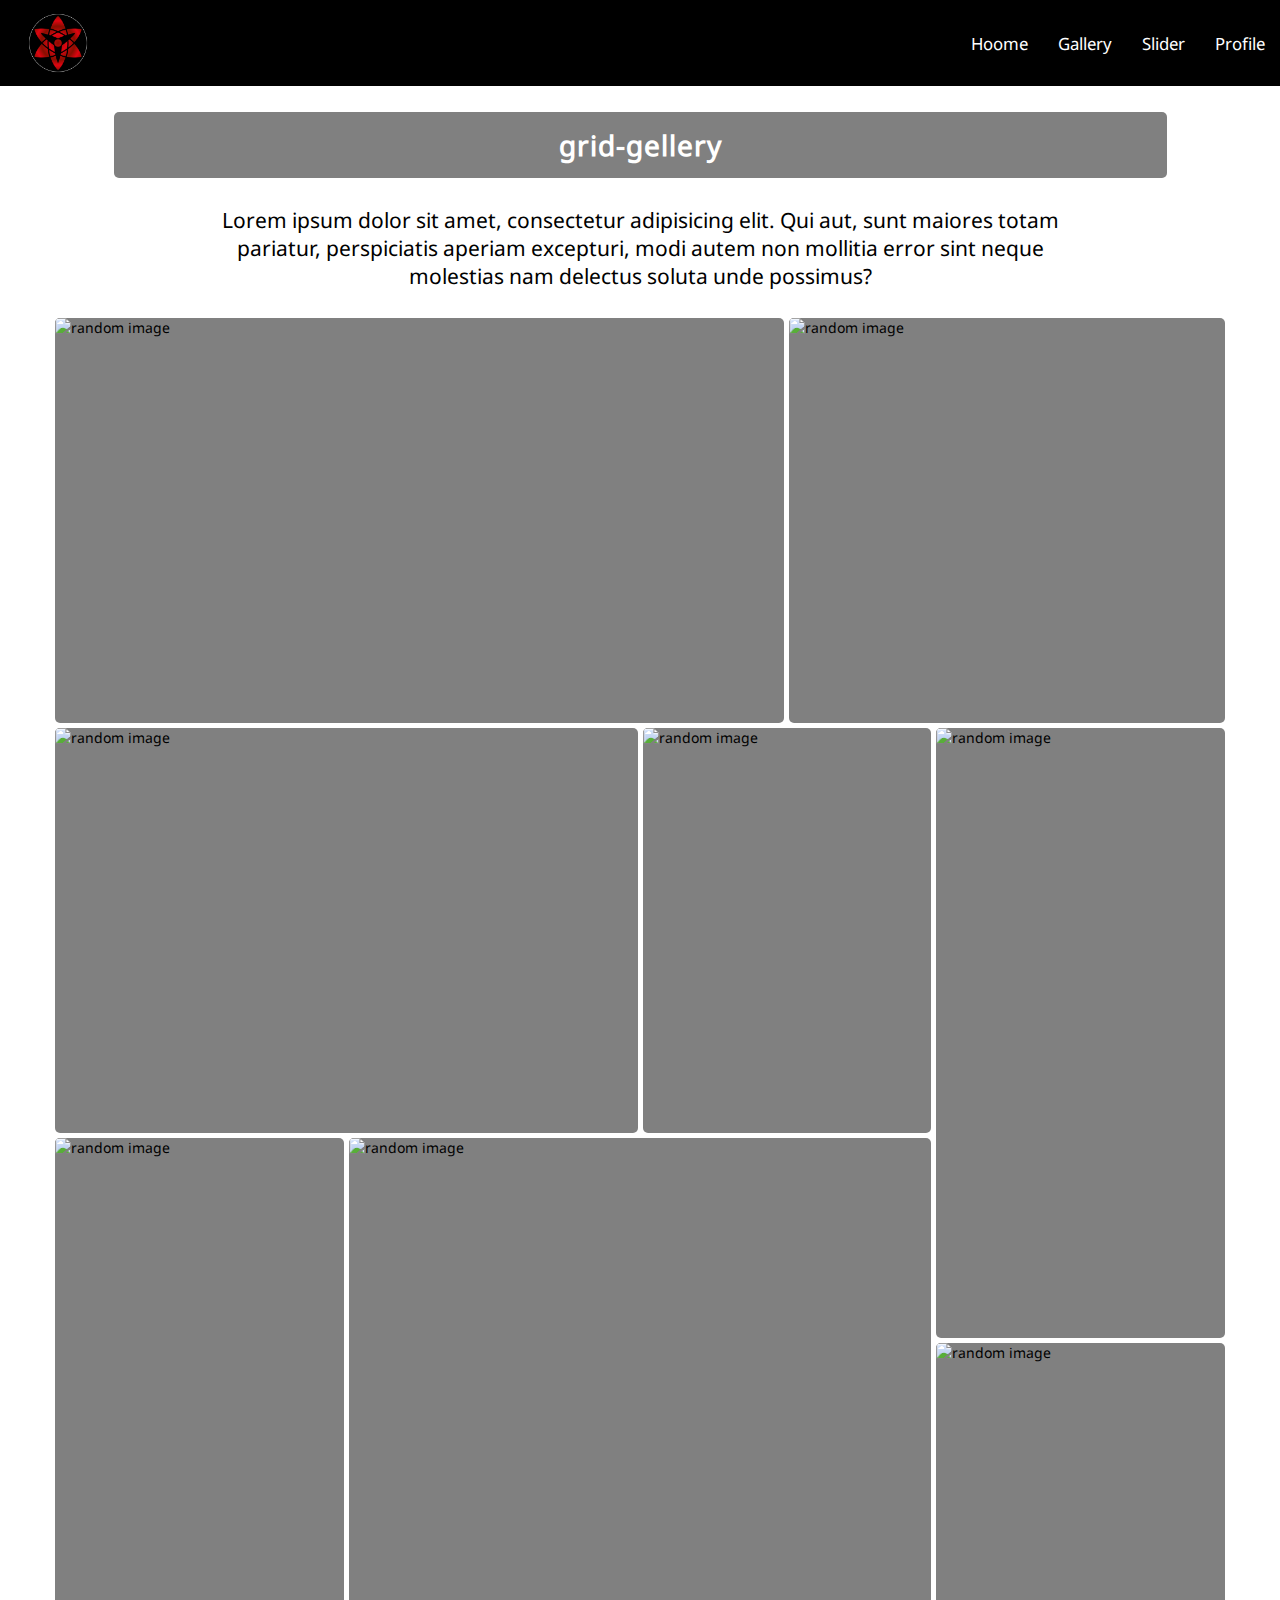
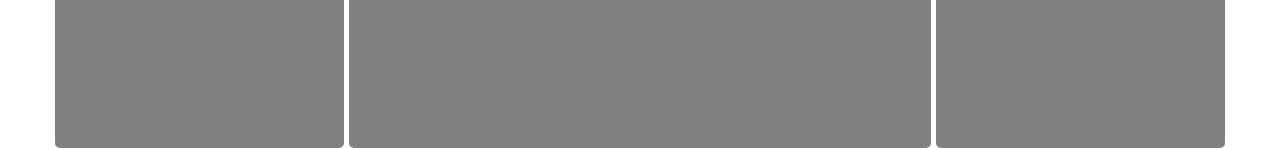
==== gallery.html @ 98350bcf "ad slider" ====
<!DOCTYPE html>
<html lang="en">
  <head>
    <meta charset="UTF-8" />
    <meta http-equiv="X-UA-Compatible" content="IE=edge" />
    <meta name="viewport" content="width=device-width, initial-scale=1.0" />
    <title>Gallery</title>
    <link rel="preconnect" href="https://fonts.googleapis.com" />
    <link rel="preconnect" href="https://fonts.gstatic.com" crossorigin />
    <link
      href="https://fonts.googleapis.com/css2?family=Noto+Sans+Buhid&display=swap"
      rel="stylesheet"
    />
    <link rel="stylesheet" href="./css/style.css" />
    <link rel="stylesheet" href="./css/gallery.css"/>
    <script src="./js/index.js" defer></script>
  </head>
  <body>
    <header class="header">
      <div class="container header-container">
        <a href="./index.html" class="header-logo">
          <img src="./img/logo.png" alt="logo" />
        </a>
        <nav class="header-nav">
          <ul class="nav-list">
            <li class="nav-item"><a href="./index.html" class="nav-link">Hoome</a></li>
            <li class="nav-item"><a href="./gallery.html" class="nav-link">Gallery</a></li>
            <li class="nav-item"><a href="./slider.html" class="nav-link">Slider</a></li>
            <li class="nav-item"><a href="#" class="nav-link">Profile</a></li>
          </ul>
        </nav>
        <button class="burger ">
          <div class="burger__line"></div>
          <div class="burger__line"></div>
          <div class="burger__line"></div>
        </button>
      </div>
    </header>

    <!----------------------------------------------------------------------->

    <main class="gallery">
      <div class="container gallery-container">
        <h1 class="gallery-header">grid-gellery</h1>
        <p class="gallery-description">
          Lorem ipsum dolor sit amet, consectetur adipisicing elit. Qui aut,
          sunt maiores totam pariatur, perspiciatis aperiam excepturi, modi
          autem non mollitia error sint neque molestias nam delectus soluta unde
          possimus?
        </p>
        <div class="gallery-images">
          <div class="gallery-element w-5 h-2">
            <img
              src="https://source.unsplash.com/random/1920x1080/?arts-culture"
              alt="random image"
              class="gallery-img"
            />
            <h2 class="gallery-text">culture</h2>
          </div>
          <div class="gallery-element w-3 h-2">
            <img
              src="https://source.unsplash.com/random/1920x1080/?people"
              alt="random image"
              class="gallery-img"
            />
            <h2 class="gallery-text">people</h2>
          </div>
          <div class="gallery-element w-4 h-2">
            <img
              src="https://source.unsplash.com/random/1920x1080/?film"
              alt="random image"
              class="gallery-img"
            />
            <h2 class="gallery-text">film</h2>
          </div>
          <div class="gallery-element w-2 h-2">
            <img
              src="https://source.unsplash.com/random/1920x1080/?nature"
              alt="random image"
              class="gallery-img"
            />
            <h2 class="gallery-text">nature</h2>
          </div>
          <div class="gallery-element w-2 h-3">
            <img
              src="https://source.unsplash.com/random/1920x1080/?wallpapers"
              alt="random image"
              class="gallery-img"
            />
            <h2 class="gallery-text">wallpapers</h2>
          </div>
          <div class="gallery-element w-2 h-3">
            <img
              src="https://source.unsplash.com/random/1920x1080/?architecture"
              alt="random image"
              class="gallery-img"
            />
            <h2 class="gallery-text">architecture</h2>
          </div>
          <div class="gallery-element w-4 h-3">
            <img
              src="https://source.unsplash.com/random/1920x1080/?travel"
              alt="random image"
              class="gallery-img"
            />
            <h2 class="gallery-text">travel</h2>
          </div>
          <div class="gallery-element w-2 h-2">
            <img
              src="https://source.unsplash.com/random/1920x1080/?animals"
              alt="random image"
              class="gallery-img"
            />
            <h2 class="gallery-text">animals</h2>
          </div>
        </div>
      </div>
    </main>
  </body>
</html>
---- css/style.css ----
* {
  margin: 0;
  padding: 0;
  box-sizing: border-box;
}

body, html {
  font-size: 14px;
  font-family: "Noto Sans Buhid", sans-serif;
  min-height: 100vh;
}


h1 {
  text-align: center;
}

a {
  color: inherit;
  text-decoration: none;
}

img {
  max-width: 100%;
  display: block;
}

ul {
  list-style: none;
}
main{
  padding-top: 8rem;
   }

.container {
  margin: 0 auto;
  padding-inline: 15px;
}

.header {
  background-color: rgb(0, 0, 0);
  z-index: 10;
  position: fixed;
  top: 0;
  left: 0;
  right: 0;
}

/* =======MENU============================================================= */

.header-container {
  display: flex;
  justify-content: space-between;
  align-items: center;
}

.header-logo {
  display: block;
  width: 86px;
}

.nav-list {
  display: flex;
  gap: 30px;
}

.nav-link {
  color: white;
  font-size: 1.2rem;
}

.burger {
  border: none;
  background-color: transparent;
  width: 40px;
  height: 20px;
  position: relative;
  display: none;
}

.burger__line {
  width: 100%;
  height: 3px;
  background-color: white;
  position: absolute;
  transition: 0.5s;
}

.burger__line:nth-child(1) {
  top: 0;
}

.burger__line:nth-child(2) {
  transform: translateY(-50%);
}

.burger__line:nth-child(3) {
  bottom: 0;
}

.burger.active .burger__line:nth-child(1) {
  top: 50%;
  transform: rotate(45deg) translateY(-50%);
}

.burger.active .burger__line:nth-child(2) {
  opacity: 0;
}

.burger.active .burger__line:nth-child(3) {
  bottom: 50%;
  transform: rotate(-45deg) translateY(50%);
}

@media (max-width:650px){
  .burger{
    display: block;
    position: relative;
  }
  .header-nav{
    position: fixed;
    inset: 0 0 0 50%;
    transform: translateY(-100%);
    background-color: rgb(31, 34, 61);
    z-index: -1;
    display: flex;
    justify-content: center;
    align-items: center;
    transition: transform 1.2s;
  }
  .nav-list{
   flex-direction: column;
  }
  .header-nav.active{
    transform: translateY(0);
    
  }
}

/* ========================================================================================== */
---- css/gallery.css ----
.gallery-container {
      max-width: 1200px;
    }
    
    .gallery-header {
      margin-inline: auto;
      margin-bottom: 2rem;
      padding: 1rem 2rem;
      color: white;
      background-color: gray;
      border-radius: 5px;
      width: 90%;
      transition: 0.5s;
      letter-spacing: 1px;
    
    }
    
    .gallery-description {
      text-align: center;
      width: 75%;
      margin: 2rem auto;
      font-size: 1.5rem;
    }
    
    .gallery-header:hover {
      width: 100%;
      letter-spacing: 4px;
    }
    
    .gallery-images {
      justify-content: center;
      display: grid;
      gap: 5px;
      grid-auto-rows: 200px;
      grid-template-columns: repeat(8, 1fr);
    }
    
    .gallery-element {
      background-color: gray;
      border-radius: 5px;
      position: relative;
      overflow: hidden;
    }
    
    .gallery-element::after {
      content: "";
      position: absolute;
      width: 100%;
      height: 100%;
      top: 100%;
      left: 0;
      z-index: 2;
      background-color: rgba(0, 0, 0, 0.507);
      transition: 0.5s;
    }
    
    .gallery-element:hover::after {
      top: 0;
    }
    
    .gallery-img {
      width: 100%;
      height: 100%;
      object-fit: cover;
      object-position: center;
      z-index: 1;
      transition: 1.5s;
    }
    
    .gallery-element:hover .gallery-img {
      transform: scale(1.2);
      color: rgba(0, 0, 0, 0.5);
    }
    
    .gallery-text {
      position: absolute;
      top: 0%;
      left: 50%;
      transform: translate(-50%, -50%);
      z-index: 3;
      opacity: 8;
      color: rgba(0, 0, 0, 0);
      transition: 0.5s;
    }
    
    .gallery-element:hover .gallery-text {
      top: 50%;
      opacity: 1;
      color: rgb(255, 255, 255);
    }
    
    .w-5 {
      grid-column: span 5;
    }
    
    .w-4 {
      grid-column: span 4;
    }
    
    .w-3 {
      grid-column: span 3;
    }
    
    .w-2 {
      grid-column: span 2;
    }
    
    .h-2 {
      grid-row: span 2;
    }
    
    .h-3 {
      grid-row: span 3;
    }
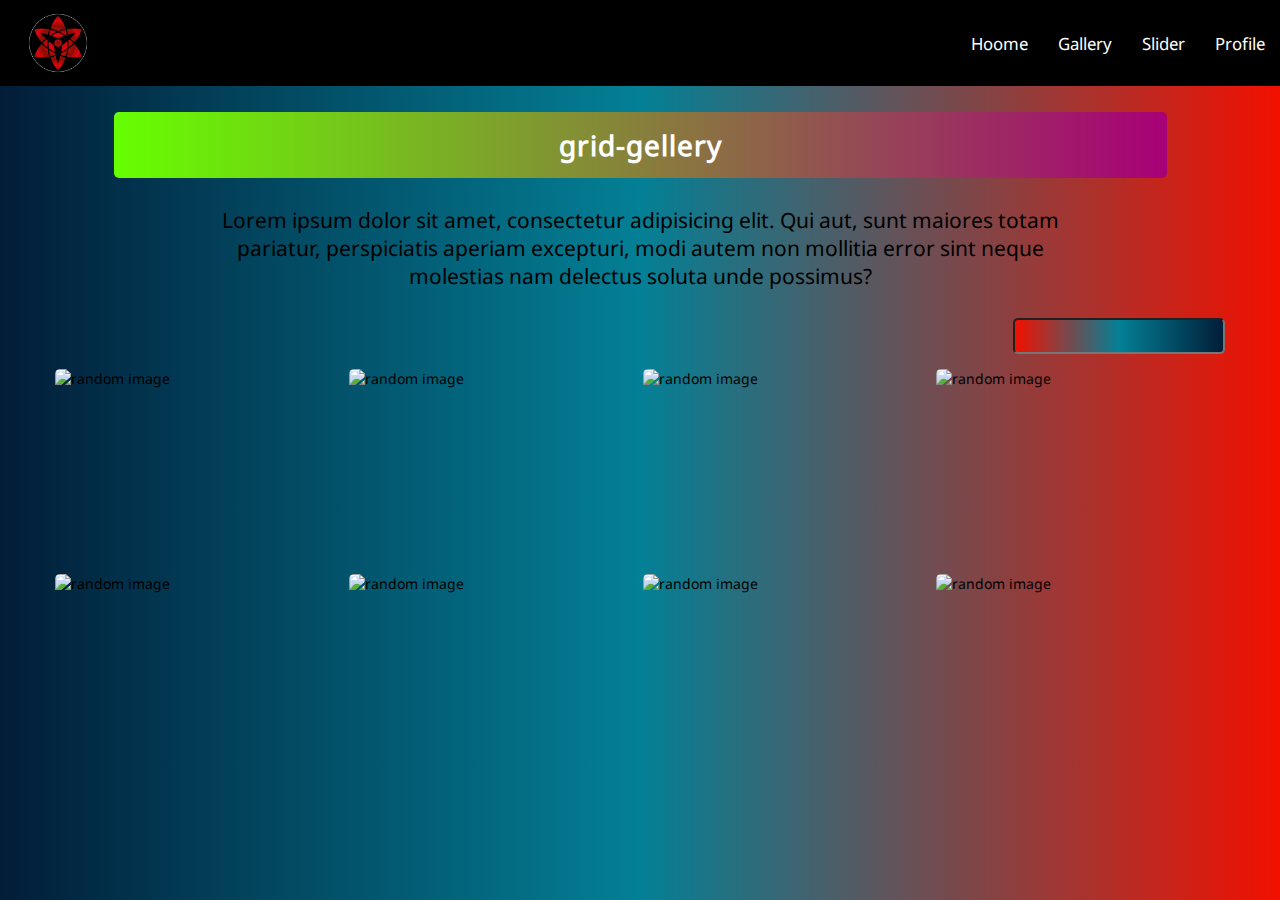
==== commit ac8b57e0: "ad foon" ====
--- a/gallery.html
+++ b/gallery.html
@@ -12,7 +12,7 @@
       rel="stylesheet"
     />
     <link rel="stylesheet" href="./css/style.css" />
-    <link rel="stylesheet" href="./css/gallery.css"/>
+    <link rel="stylesheet" href="./css/gallery.css" />
     <script src="./js/index.js" defer></script>
   </head>
   <body>
@@ -23,13 +23,19 @@
         </a>
         <nav class="header-nav">
           <ul class="nav-list">
-            <li class="nav-item"><a href="./index.html" class="nav-link">Hoome</a></li>
-            <li class="nav-item"><a href="./gallery.html" class="nav-link">Gallery</a></li>
-            <li class="nav-item"><a href="./slider.html" class="nav-link">Slider</a></li>
+            <li class="nav-item">
+              <a href="./index.html" class="nav-link">Hoome</a>
+            </li>
+            <li class="nav-item">
+              <a href="./gallery.html" class="nav-link">Gallery</a>
+            </li>
+            <li class="nav-item">
+              <a href="./slider.html" class="nav-link">Slider</a>
+            </li>
             <li class="nav-item"><a href="#" class="nav-link">Profile</a></li>
           </ul>
         </nav>
-        <button class="burger ">
+        <button class="burger">
           <div class="burger__line"></div>
           <div class="burger__line"></div>
           <div class="burger__line"></div>
@@ -48,8 +54,14 @@
           autem non mollitia error sint neque molestias nam delectus soluta unde
           possimus?
         </p>
+        <form action="" class="gallery__search">
+          <input class="search__input" type="text" />
+          <button class="search__btn" type="submit">
+            <ion-icon class="search__icon" name="search-outline"></ion-icon>
+          </button>
+        </form>
         <div class="gallery-images">
-          <div class="gallery-element w-5 h-2">
+          <div class="gallery-element ">
             <img
               src="https://source.unsplash.com/random/1920x1080/?arts-culture"
               alt="random image"
@@ -57,7 +69,7 @@
             />
             <h2 class="gallery-text">culture</h2>
           </div>
-          <div class="gallery-element w-3 h-2">
+          <div class="gallery-element ">
             <img
               src="https://source.unsplash.com/random/1920x1080/?people"
               alt="random image"
@@ -65,7 +77,7 @@
             />
             <h2 class="gallery-text">people</h2>
           </div>
-          <div class="gallery-element w-4 h-2">
+          <div class="gallery-element ">
             <img
               src="https://source.unsplash.com/random/1920x1080/?film"
               alt="random image"
@@ -73,7 +85,7 @@
             />
             <h2 class="gallery-text">film</h2>
           </div>
-          <div class="gallery-element w-2 h-2">
+          <div class="gallery-element ">
             <img
               src="https://source.unsplash.com/random/1920x1080/?nature"
               alt="random image"
@@ -81,7 +93,7 @@
             />
             <h2 class="gallery-text">nature</h2>
           </div>
-          <div class="gallery-element w-2 h-3">
+          <div class="gallery-element ">
             <img
               src="https://source.unsplash.com/random/1920x1080/?wallpapers"
               alt="random image"
@@ -89,7 +101,7 @@
             />
             <h2 class="gallery-text">wallpapers</h2>
           </div>
-          <div class="gallery-element w-2 h-3">
+          <div class="gallery-element ">
             <img
               src="https://source.unsplash.com/random/1920x1080/?architecture"
               alt="random image"
@@ -97,7 +109,7 @@
             />
             <h2 class="gallery-text">architecture</h2>
           </div>
-          <div class="gallery-element w-4 h-3">
+          <div class="gallery-element  ">
             <img
               src="https://source.unsplash.com/random/1920x1080/?travel"
               alt="random image"
@@ -105,16 +117,25 @@
             />
             <h2 class="gallery-text">travel</h2>
           </div>
-          <div class="gallery-element w-2 h-2">
+          <div class="gallery-element  ">
             <img
               src="https://source.unsplash.com/random/1920x1080/?animals"
               alt="random image"
               class="gallery-img"
             />
+            <!-- <a href="https://unsplash.com/t/animals" class="gallery-text">animals</a> -->
             <h2 class="gallery-text">animals</h2>
           </div>
         </div>
       </div>
     </main>
+    <script
+      type="module"
+      src="https://unpkg.com/ionicons@5.5.2/dist/ionicons/ionicons.esm.js"
+    ></script>
+    <script
+      nomodule
+      src="https://unpkg.com/ionicons@5.5.2/dist/ionicons/ionicons.js"
+    ></script>
   </body>
 </html>
--- a/css/style.css
+++ b/css/style.css
@@ -4,12 +4,25 @@
   box-sizing: border-box;
 }
 
-body, html {
+body,
+html {
   font-size: 14px;
   font-family: "Noto Sans Buhid", sans-serif;
   min-height: 100vh;
+  background: #00f260; /* fallback for old browsers */
+  background: -webkit-linear-gradient(
+    to right,
+    #021d38,
+    #038096,
+    #f21000
+  ); /* Chrome 10-25, Safari 5.1-6 */
+  background: linear-gradient(
+    to right,
+    #021d38,
+    #038096,
+    #f21000
+  ); /* W3C, IE 10+/ Edge, Firefox 16+, Chrome 26+, Opera 12+, Safari 7+ */
 }
-
 
 h1 {
   text-align: center;
@@ -28,9 +41,9 @@
 ul {
   list-style: none;
 }
-main{
+main {
   padding-top: 8rem;
-   }
+}
 
 .container {
   margin: 0 auto;
@@ -112,12 +125,12 @@
   transform: rotate(-45deg) translateY(50%);
 }
 
-@media (max-width:650px){
-  .burger{
+@media (max-width: 650px) {
+  .burger {
     display: block;
     position: relative;
   }
-  .header-nav{
+  .header-nav {
     position: fixed;
     inset: 0 0 0 50%;
     transform: translateY(-100%);
@@ -128,15 +141,12 @@
     align-items: center;
     transition: transform 1.2s;
   }
-  .nav-list{
-   flex-direction: column;
+  .nav-list {
+    flex-direction: column;
   }
-  .header-nav.active{
+  .header-nav.active {
     transform: translateY(0);
-    
   }
 }
 
 /* ========================================================================================== */
-
-
--- a/css/gallery.css
+++ b/css/gallery.css
@@ -1,116 +1,130 @@
+.gallery__search {
+  display: flex;
+  justify-content: end;
+  position: relative;
+  margin-bottom: 15px;
+}
 
-    
-     .gallery-container {
-      max-width: 1200px;
-    }
-    
-    .gallery-header {
-      margin-inline: auto;
-      margin-bottom: 2rem;
-      padding: 1rem 2rem;
-      color: white;
-      background-color: gray;
-      border-radius: 5px;
-      width: 90%;
-      transition: 0.5s;
-      letter-spacing: 1px;
-    
-    }
-    
-    .gallery-description {
-      text-align: center;
-      width: 75%;
-      margin: 2rem auto;
-      font-size: 1.5rem;
-    }
-    
-    .gallery-header:hover {
-      width: 100%;
-      letter-spacing: 4px;
-    }
-    
-    .gallery-images {
-      justify-content: center;
-      display: grid;
-      gap: 5px;
-      grid-auto-rows: 200px;
-      grid-template-columns: repeat(8, 1fr);
-    }
-    
-    .gallery-element {
-      background-color: gray;
-      border-radius: 5px;
-      position: relative;
-      overflow: hidden;
-    }
-    
-    .gallery-element::after {
-      content: "";
-      position: absolute;
-      width: 100%;
-      height: 100%;
-      top: 100%;
-      left: 0;
-      z-index: 2;
-      background-color: rgba(0, 0, 0, 0.507);
-      transition: 0.5s;
-    }
-    
-    .gallery-element:hover::after {
-      top: 0;
-    }
-    
-    .gallery-img {
-      width: 100%;
-      height: 100%;
-      object-fit: cover;
-      object-position: center;
-      z-index: 1;
-      transition: 1.5s;
-    }
-    
-    .gallery-element:hover .gallery-img {
-      transform: scale(1.2);
-      color: rgba(0, 0, 0, 0.5);
-    }
-    
-    .gallery-text {
-      position: absolute;
-      top: 0%;
-      left: 50%;
-      transform: translate(-50%, -50%);
-      z-index: 3;
-      opacity: 8;
-      color: rgba(0, 0, 0, 0);
-      transition: 0.5s;
-    }
-    
-    .gallery-element:hover .gallery-text {
-      top: 50%;
-      opacity: 1;
-      color: rgb(255, 255, 255);
-    }
-    
-    .w-5 {
-      grid-column: span 5;
-    }
-    
-    .w-4 {
-      grid-column: span 4;
-    }
-    
-    .w-3 {
-      grid-column: span 3;
-    }
-    
-    .w-2 {
-      grid-column: span 2;
-    }
-    
-    .h-2 {
-      grid-row: span 2;
-    }
-    
-    .h-3 {
-      grid-row: span 3;
-    }+.search__input {
+  outline: none;
+  font: inherit;
+  font-size: 16px;
+  padding: 5px;
+  border-radius: 5px;
+  background: #59c173;
+  background: -webkit-linear-gradient(to right, #f21000, #038096, #021d38);
+  background: linear-gradient(to right, #f21000, #038096, #021d38);
+}
+
+.search__icon {
+  font-size: 30px;
+  color: white;
+}
+
+.search__btn {
+  position: absolute;
+  border: none;
+  background-color: transparent;
+  top: 50%;
+  transform: translateY(-50%);
+}
+
+.gallery-container {
+  max-width: 1200px;
+}
+
+.gallery-header {
+  margin-inline: auto;
+  margin-bottom: 2rem;
+  padding: 1rem 2rem;
+  color: white;
+  background: #a80077; 
+  background: -webkit-linear-gradient(
+    to right,
+    #66ff00,
+    #a80077
+  ); 
+  background: linear-gradient(
+    to right,
+    #66ff00,
+    #a80077
+  ); 
+  border-radius: 5px;
+  width: 90%;
+  transition: 0.5s;
+  letter-spacing: 1px;
+}
+
+.gallery-description {
+  text-align: center;
+  width: 75%;
+  margin: 2rem auto;
+  font-size: 1.5rem;
+}
+
+.gallery-header:hover {
+  width: 100%;
+  letter-spacing: 4px;
+}
+
+.gallery-images {
+  justify-content: center;
+  display: grid;
+  gap: 5px;
+  grid-auto-rows: 200px;
+  grid-template-columns: repeat(auto-fit, minmax(275px, 1fr));
+}
+
+.gallery-element {
+  border-radius: 5px;
+  position: relative;
+  overflow: hidden;
+  background-color: transparent;
+}
+
+.gallery-element::after {
+  content: "";
+  position: absolute;
+  width: 100%;
+  height: 100%;
+  top: 100%;
+  left: 0;
+  z-index: 2;
+  background-color: rgba(0, 0, 0, 0.507);
+  transition: 0.5s;
+}
+
+.gallery-element:hover::after {
+  top: 0;
+}
+
+.gallery-img {
+  width: 100%;
+  height: 100%;
+  object-fit: cover;
+  object-position: center;
+  z-index: 1;
+  transition: 1.5s;
+}
+
+.gallery-element:hover .gallery-img {
+  transform: scale(1.2);
+  color: rgba(0, 0, 0, 0.5);
+}
+
+.gallery-text {
+  position: absolute;
+  top: 0%;
+  left: 50%;
+  transform: translate(-50%, -50%);
+  z-index: 3;
+  opacity: 8;
+  color: rgba(0, 0, 0, 0);
+  transition: 0.5s;
+}
+
+.gallery-element:hover .gallery-text {
+  top: 50%;
+  opacity: 1;
+  color: rgb(255, 255, 255);
+}
